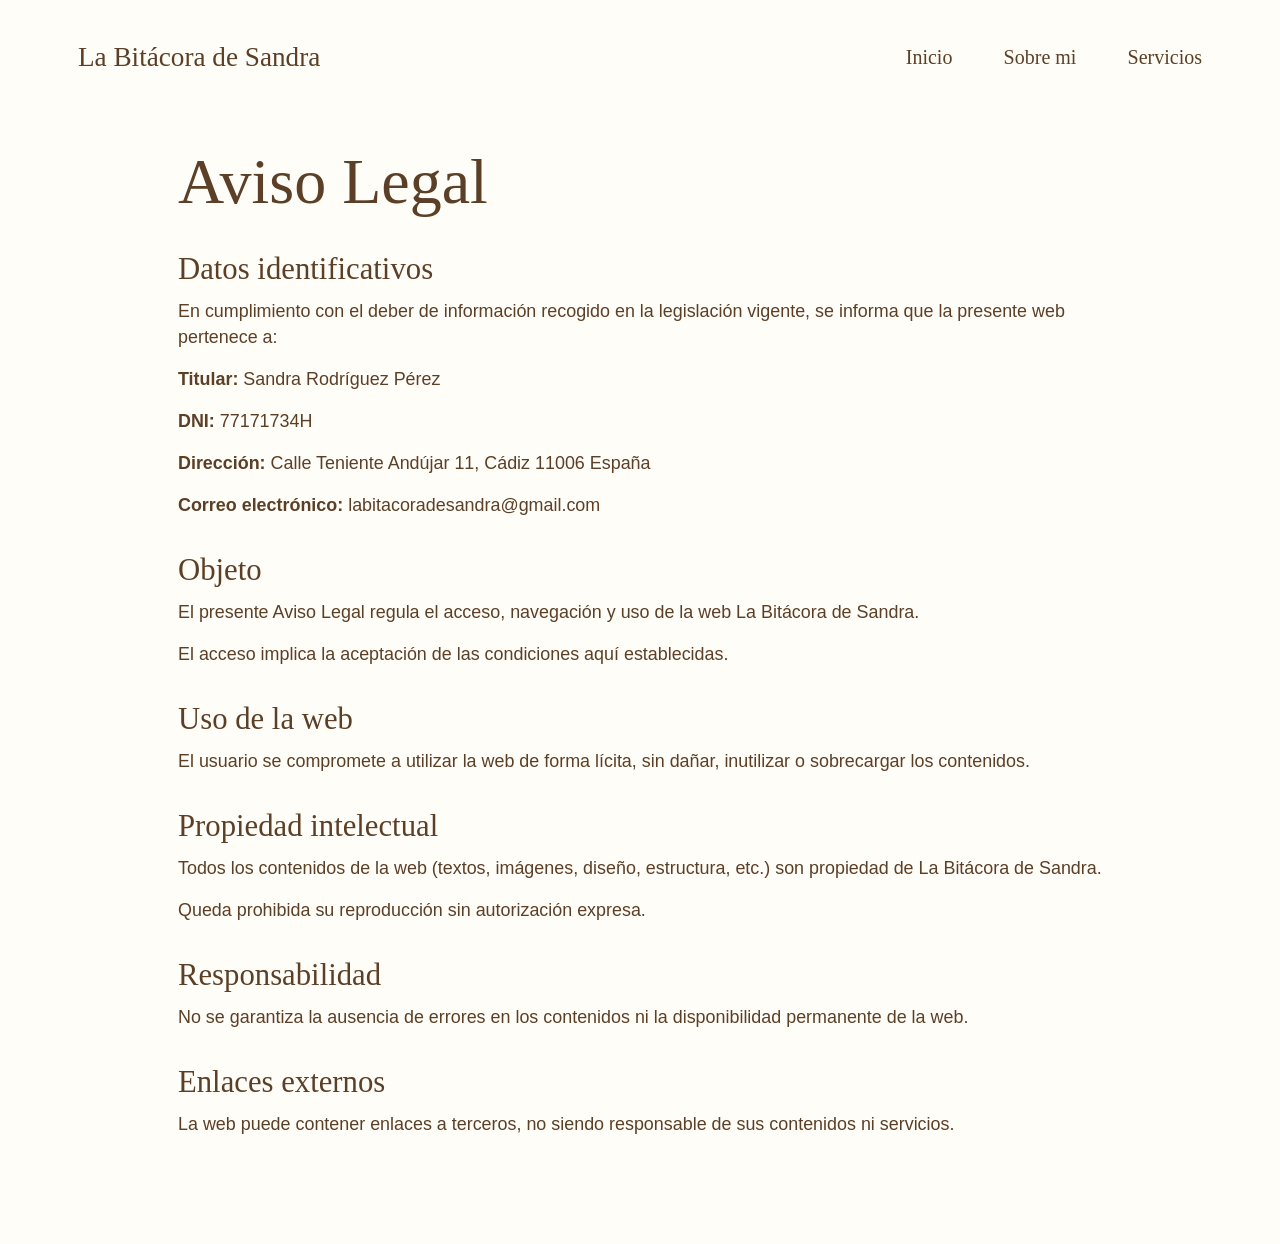
==== aviso-legal.html @ 17e8cccf "Add files via upload" ====
<!doctype html>
<html lang="es">
  <head>
    <meta charset="utf-8">
    <meta name="viewport" content="width=device-width, initial-scale=1">
    <title>Aviso Legal | La Bitácora de Sandra</title>
    <link rel="preload" href="styles.css" as="style">
    <link rel="stylesheet" href="styles.css">
  </head>
  <body>
    <header class="legal-header">
      <a href="index.html#inicio">La Bitácora de Sandra</a>
      <nav aria-label="Navegación legal">
        <a href="index.html#inicio">Inicio</a>
        <a href="sobre-mi.html">Sobre mi</a>
        <a href="servicios.html">Servicios</a>
      </nav>
    </header>

    <main class="legal-document">
      <h1>Aviso Legal</h1>

      <h2>Datos identificativos</h2>
      <p>En cumplimiento con el deber de información recogido en la legislación vigente, se informa que la presente web pertenece a:</p>
      <p><strong>Titular:</strong> Sandra Rodríguez Pérez</p>
      <p><strong>DNI:</strong> 77171734H</p>
      <p><strong>Dirección:</strong> Calle Teniente Andújar 11, Cádiz 11006 España</p>
      <p><strong>Correo electrónico:</strong> labitacoradesandra@gmail.com</p>

      <h2>Objeto</h2>
      <p>El presente Aviso Legal regula el acceso, navegación y uso de la web La Bitácora de Sandra.</p>
      <p>El acceso implica la aceptación de las condiciones aquí establecidas.</p>

      <h2>Uso de la web</h2>
      <p>El usuario se compromete a utilizar la web de forma lícita, sin dañar, inutilizar o sobrecargar los contenidos.</p>

      <h2>Propiedad intelectual</h2>
      <p>Todos los contenidos de la web (textos, imágenes, diseño, estructura, etc.) son propiedad de La Bitácora de Sandra.</p>
      <p>Queda prohibida su reproducción sin autorización expresa.</p>

      <h2>Responsabilidad</h2>
      <p>No se garantiza la ausencia de errores en los contenidos ni la disponibilidad permanente de la web.</p>

      <h2>Enlaces externos</h2>
      <p>La web puede contener enlaces a terceros, no siendo responsable de sus contenidos ni servicios.</p>
    </main>
  </body>
</html>
---- styles.css ----
:root {
  --brown: #5c3f27;
  --brown-dark: #4a2f1d;
  --paper: #fffdf7;
  --cream: #f7f1e8;
  --ink: #5c3f27;
  --muted: #72543b;
  --line: rgba(92, 63, 39, 0.18);
}

* {
  box-sizing: border-box;
}

html {
  scroll-behavior: smooth;
}

body {
  margin: 0;
  background: var(--paper);
  color: var(--ink);
  font-family: Optima, Candara, "Trebuchet MS", Arial, sans-serif;
}

.site-header,
main > section,
.footer-inner {
  max-width: 1650px;
  margin-left: auto;
  margin-right: auto;
}

img {
  display: block;
  max-width: 100%;
}

a {
  color: inherit;
}

.site-header {
  min-height: 218px;
  display: grid;
  grid-template-columns: minmax(240px, 520px) 1fr 58px;
  align-items: start;
  gap: 42px;
  padding: 24px 72px 34px 32px;
}

.brand {
  width: min(465px, 100%);
  margin-top: -10px;
  margin-left: -12px;
  text-decoration: none;
}

.brand img {
  width: 560px;
  height: 205px;
  object-fit: cover;
  object-position: center;
}

.main-nav {
  display: flex;
  align-items: center;
  justify-content: flex-end;
  gap: clamp(32px, 5vw, 92px);
  padding-top: 22px;
  font-family: Georgia, "Times New Roman", serif;
  font-size: clamp(1.25rem, 1.85vw, 1.9rem);
  white-space: nowrap;
}

.main-nav a {
  text-decoration: none;
}

.main-nav .active {
  text-decoration: underline;
  text-underline-offset: 4px;
}

.nav-cta,
.button {
  font-family: Optima, Candara, "Trebuchet MS", Arial, sans-serif;
  background: var(--brown);
  color: #fff;
  border-radius: 999px;
  padding: 21px 51px;
  font-size: 1.42rem;
  line-height: 1;
  text-decoration: none;
}

.seal {
  width: 44px;
  margin-top: 26px;
  opacity: 0.72;
}

.hero {
  min-height: 816px;
  display: grid;
  grid-template-columns: minmax(430px, 1fr) minmax(360px, 527px);
  gap: clamp(48px, 8vw, 118px);
  align-items: start;
  padding: 40px 53px 78px;
}

.hero-copy {
  max-width: 930px;
}

h1,
h2,
h3 {
  font-family: Georgia, "Times New Roman", serif;
  font-weight: 400;
  letter-spacing: 0;
}

h1 {
  margin: 0 0 24px;
  max-width: 760px;
  font-size: clamp(3rem, 4.65vw, 4.3rem);
  line-height: 0.98;
}

.hero p {
  margin: 0 0 29px;
  font-size: clamp(1.35rem, 1.65vw, 1.85rem);
  line-height: 1.23;
  text-align: justify;
}

.hero .lead {
  margin-bottom: 42px;
}

.hero-photo {
  margin: 1px 0 0;
  border-radius: 23px;
  overflow: hidden;
  align-self: start;
}

.hero-photo img {
  width: 527px;
  aspect-ratio: 527 / 650;
  object-fit: cover;
}

.story {
  min-height: 900px;
  display: grid;
  grid-template-columns: minmax(430px, 900px) minmax(390px, 610px);
  gap: clamp(52px, 5vw, 82px);
  align-items: center;
  padding: 64px 82px 70px;
}

.story-photo {
  margin: 0;
  border-radius: 72px;
  overflow: hidden;
}

.story-photo img {
  width: 100%;
  aspect-ratio: 900 / 980;
  object-fit: cover;
}

.eyebrow {
  margin: 0 0 24px;
  text-transform: uppercase;
  letter-spacing: 0.38em;
  font-size: 1.18rem;
}

.story h1,
.story h2 {
  margin: 0 0 24px;
  max-width: none;
  font-size: clamp(4rem, 6.4vw, 6.45rem);
  line-height: 0.91;
}

.story p {
  margin: 0 0 30px;
  font-size: clamp(1.34rem, 1.75vw, 1.82rem);
  line-height: 1.25;
  text-align: justify;
}

.button {
  display: inline-flex;
  align-items: center;
  justify-content: center;
  min-width: 308px;
  margin-top: 8px;
  padding: 24px 45px;
  font-size: 1.25rem;
}

.guide {
  position: relative;
  isolation: isolate;
  min-height: 1118px;
  overflow: hidden;
  padding: 18px clamp(70px, 8vw, 150px) 34px;
}

.guide h1,
.guide h2 {
  margin: 0 auto 44px;
  max-width: none;
  font-size: clamp(3.6rem, 5.7vw, 5.8rem);
  line-height: 0.98;
  text-align: center;
}

.guide-watermark {
  position: absolute;
  z-index: -1;
  left: 50%;
  top: 52%;
  width: min(1220px, 102vw);
  transform: translate(-50%, -50%);
  opacity: 0.07;
}

.steps {
  display: grid;
  gap: 25px;
  width: min(1160px, 100%);
  margin: 0 auto;
}

.step {
  min-height: 178px;
  display: flex;
  flex-direction: column;
  justify-content: center;
  background: rgba(247, 241, 232, 0.86);
  border-radius: 54px;
  padding: 34px 48px;
}

.step h3 {
  margin: 0 0 14px;
  font-size: clamp(1.9rem, 2.15vw, 2.25rem);
  line-height: 1.1;
}

.step p {
  margin: 0;
  color: var(--brown-dark);
  font-size: clamp(1.2rem, 1.35vw, 1.35rem);
  line-height: 1.28;
}

.step-with-button {
  min-height: 300px;
  padding-bottom: 38px;
}

.step-with-button .outline-button {
  align-self: center;
  min-width: 303px;
  min-height: 101px;
  margin: 28px 0 0;
}

.destination {
  min-height: 1015px;
  text-align: center;
  padding: 38px 42px 112px;
}

.destination h2 {
  margin: 0 0 88px;
  font-size: clamp(3.2rem, 4.8vw, 4.95rem);
  line-height: 1.02;
}

.outline-button {
  display: inline-flex;
  align-items: center;
  justify-content: center;
  min-width: 303px;
  min-height: 101px;
  margin-bottom: 82px;
  border: 2px solid var(--brown);
  border-radius: 999px;
  color: var(--brown);
  text-transform: uppercase;
  text-decoration: none;
  letter-spacing: 0.08em;
  font-size: 1.6rem;
  line-height: 1.35;
}

.destination-photo {
  width: min(1008px, 100%);
  margin: 0 auto;
}

.destination-photo img {
  width: 100%;
  aspect-ratio: 1008 / 492;
  object-fit: cover;
}

.page-section {
  padding-top: 34px;
}

.compact-destination {
  min-height: auto;
  padding-top: 72px;
  padding-bottom: 88px;
}

.compact-destination h2 {
  margin-bottom: 56px;
}

.site-footer {
  background: var(--paper);
  padding: 44px 58px 0;
}

.footer-inner {
  min-height: 280px;
  display: grid;
  grid-template-columns: minmax(300px, 1fr) minmax(300px, 1fr) minmax(300px, 1fr);
  grid-template-rows: auto auto;
  align-items: start;
  gap: 42px;
  border-bottom: 2px solid var(--brown);
  padding: 0 clamp(24px, 6vw, 100px) 36px;
}

.footer-brand {
  justify-self: start;
}

.footer-contact {
  justify-self: center;
}

.footer-brand img {
  width: 250px;
  height: 94px;
  object-fit: cover;
  object-position: center;
  margin-bottom: 28px;
}

.footer-brand p {
  margin: 0;
  font-size: 1.12rem;
  line-height: 1.22;
}

.copyright {
  grid-column: 1 / -1;
  justify-self: center;
  margin: 26px 0 0 !important;
  text-align: center;
  white-space: nowrap;
}

.footer-contact h2 {
  margin: 21px 0 34px;
  font-size: 1.55rem;
}

.footer-contact ul {
  list-style: none;
  margin: 0;
  padding: 0;
}

.footer-contact li {
  margin-bottom: 10px;
  color: var(--muted);
  font-size: 1.16rem;
}

.footer-legal {
  align-self: start;
  justify-self: end;
  padding-top: 92px;
  color: var(--muted);
  font-size: 0.82rem;
  line-height: 1.35;
  text-align: center;
  display: grid;
  gap: 6px;
}

.footer-legal p {
  margin: 0 0 7px;
}

.footer-legal a {
  display: block;
  color: var(--brown);
  font-weight: 700;
  text-decoration: none;
}

.footer-contact a {
  display: inline-flex;
  align-items: center;
  gap: 10px;
  text-decoration: none;
}

.legal-header {
  max-width: 1180px;
  margin: 0 auto;
  padding: 42px 28px 24px;
  display: flex;
  align-items: center;
  justify-content: space-between;
  gap: 28px;
  color: var(--brown);
  font-family: Georgia, "Times New Roman", serif;
}

.legal-header > a {
  color: var(--brown);
  font-size: 1.7rem;
  text-decoration: none;
}

.legal-header nav {
  display: flex;
  gap: clamp(20px, 4vw, 54px);
  font-size: 1.25rem;
}

.legal-header nav a {
  color: var(--brown);
  text-decoration: none;
}

.legal-document {
  max-width: 980px;
  margin: 0 auto;
  padding: 54px 28px 90px;
  color: var(--brown);
}

.legal-document h1 {
  max-width: none;
  margin: 0 0 38px;
  font-size: clamp(3rem, 5vw, 4.8rem);
}

.legal-document h2 {
  margin: 34px 0 12px;
  font-size: clamp(1.75rem, 2.4vw, 2.35rem);
}

.legal-document p,
.legal-document li {
  font-size: clamp(1.12rem, 1.4vw, 1.28rem);
  line-height: 1.45;
}

.legal-document p {
  margin: 0 0 16px;
}

.legal-document ul,
.legal-document ol {
  margin: 0 0 18px;
  padding-left: 28px;
}

@media (max-width: 1300px) {
  .site-header {
    grid-template-columns: minmax(260px, 390px) 1fr 42px;
    gap: 24px;
    padding: 24px 36px 34px 28px;
  }

  .brand {
    margin-left: 0;
  }

  .brand img {
    width: 390px;
    height: 145px;
  }

  .main-nav {
    gap: clamp(22px, 3.5vw, 46px);
  }

  .nav-cta {
    padding-inline: 38px;
  }

  .footer-inner {
    grid-template-columns: minmax(260px, 1fr) minmax(260px, 1fr) minmax(260px, 1fr);
    gap: 30px;
    padding-inline: 28px;
  }
}

.contact-icon {
  width: 24px;
  height: 24px;
  flex: 0 0 24px;
  display: inline-flex;
  align-items: center;
  justify-content: center;
  border-radius: 6px;
  color: #333;
  font-size: 0.86rem;
  line-height: 1;
  object-fit: cover;
}

.email {
  border: 1.5px solid #6f6a61;
  background: #fffdf7;
  color: #4b4b45;
}

.image-icon {
  border: 0;
  padding: 0;
}

.email-modal {
  position: fixed;
  inset: 0;
  z-index: 20;
  display: none;
  align-items: center;
  justify-content: center;
  padding: 24px;
}

.email-modal:target {
  display: flex;
}

.modal-backdrop {
  position: absolute;
  inset: 0;
  background: rgba(39, 28, 20, 0.42);
}

.email-form {
  position: relative;
  z-index: 1;
  width: min(520px, 100%);
  display: grid;
  gap: 16px;
  background: var(--paper);
  border: 1px solid rgba(92, 63, 39, 0.22);
  border-radius: 8px;
  padding: 34px;
  color: var(--brown);
  box-shadow: 0 24px 70px rgba(48, 32, 20, 0.22);
}

.email-form h2 {
  margin: 0 0 4px;
  font-size: 2.1rem;
}

.email-form label {
  display: grid;
  gap: 7px;
  font-size: 1rem;
}

.email-form input,
.email-form textarea {
  width: 100%;
  border: 1px solid rgba(92, 63, 39, 0.35);
  border-radius: 6px;
  background: #fff;
  color: var(--brown-dark);
  font: inherit;
  padding: 12px 13px;
}

.email-form textarea {
  resize: vertical;
}

.email-form button {
  justify-self: start;
  border: 0;
  border-radius: 999px;
  background: var(--brown);
  color: #fff;
  font: inherit;
  padding: 13px 26px;
  cursor: pointer;
}

.modal-close {
  position: absolute;
  top: 12px;
  right: 16px;
  text-decoration: none;
  font-size: 1.8rem;
  line-height: 1;
}

@media (max-width: 900px) {
  .site-header {
    grid-template-columns: 1fr;
    min-height: auto;
    padding: 22px 28px 44px;
  }

  .main-nav {
    justify-content: flex-start;
    flex-wrap: wrap;
    gap: 24px;
    padding-top: 0;
  }

  .seal {
    display: none;
  }

  .hero,
  .story {
    grid-template-columns: 1fr;
  }

  .hero-photo,
  .story-photo {
    width: min(620px, 100%);
    margin-inline: auto;
  }

  .story {
    padding-inline: 36px;
  }
}

@media (max-width: 720px) {
  body {
    overflow-x: hidden;
  }

  .site-header,
  .hero,
  .story,
  .guide,
  .destination,
  .site-footer {
    width: 100%;
    max-width: 100vw;
    overflow: hidden;
    padding-left: 22px;
    padding-right: 22px;
  }

  .brand img {
    width: 300px;
    height: 110px;
    margin-inline: auto;
  }

  .brand {
    width: 100%;
    margin-top: 0;
    margin-left: 0;
    text-align: center;
  }

  .main-nav {
    width: 100%;
    font-size: 1.2rem;
    gap: 20px 25px;
    justify-content: center;
  }

  .nav-cta {
    flex: 0 0 100%;
    max-width: 100%;
    justify-content: center;
    text-align: center;
    padding: 18px 28px;
  }

  .hero,
  .story {
    grid-template-columns: minmax(0, 1fr);
  }

  .hero-copy,
  .story-copy,
  .hero-photo,
  .story-photo {
    width: 100%;
    max-width: 100%;
    min-width: 0;
  }

  .hero-copy {
    max-width: min(346px, 100%) !important;
  }

  .hero-photo img,
  .story-photo img {
    width: 100%;
  }

  h1,
  h2,
  h3,
  p {
    overflow-wrap: anywhere;
  }

  .hero {
    display: grid;
    grid-template-columns: minmax(0, 1fr);
    min-height: auto;
    gap: 28px;
    padding-top: 8px;
  }

  .hero-copy {
    display: contents;
  }

  .hero-copy h1 {
    order: 1;
  }

  .hero-copy p:first-of-type {
    order: 2;
  }

  .hero-photo {
    order: 3;
  }

  .hero-copy p:nth-of-type(n + 2) {
    order: 4;
  }

  .hero p,
  .hero h1 {
    width: 100%;
    max-width: min(346px, calc(100vw - 44px)) !important;
  }

  .hero-photo {
    margin-top: 4px;
  }

  .hero p,
  .story p {
    text-align: left;
  }

  .story {
    min-height: auto;
  }

  .story-photo {
    border-radius: 36px;
  }

  .step {
    border-radius: 32px;
    padding: 22px;
  }

  .destination {
    min-height: auto;
  }

  .destination h2 {
    margin-bottom: 42px;
  }

  .outline-button {
    width: 100%;
    min-width: 0;
    min-height: 82px;
    margin-bottom: 44px;
  }

  .step-with-button {
    min-height: 280px;
  }

  .step-with-button .outline-button {
    margin: 24px 0 0;
  }

  .footer-inner {
    grid-template-columns: 1fr;
    gap: 28px;
  }

  .footer-brand {
    text-align: center;
  }

  .footer-brand img {
    margin-inline: auto;
  }

  .footer-legal {
    padding-top: 0;
    text-align: left;
  }

  .legal-header {
    display: grid;
    justify-content: start;
    padding: 30px 22px 12px;
  }

  .legal-header nav {
    flex-wrap: wrap;
  }

  .legal-document {
    padding: 30px 22px 70px;
  }

  .copyright {
    white-space: normal;
  }
}
---- styles.css ----
:root {
  --brown: #5c3f27;
  --brown-dark: #4a2f1d;
  --paper: #fffdf7;
  --cream: #f7f1e8;
  --ink: #5c3f27;
  --muted: #72543b;
  --line: rgba(92, 63, 39, 0.18);
}

* {
  box-sizing: border-box;
}

html {
  scroll-behavior: smooth;
}

body {
  margin: 0;
  background: var(--paper);
  color: var(--ink);
  font-family: Optima, Candara, "Trebuchet MS", Arial, sans-serif;
}

.site-header,
main > section,
.footer-inner {
  max-width: 1650px;
  margin-left: auto;
  margin-right: auto;
}

img {
  display: block;
  max-width: 100%;
}

a {
  color: inherit;
}

.site-header {
  min-height: 218px;
  display: grid;
  grid-template-columns: minmax(240px, 520px) 1fr 58px;
  align-items: start;
  gap: 42px;
  padding: 24px 72px 34px 32px;
}

.brand {
  width: min(465px, 100%);
  margin-top: -10px;
  margin-left: -12px;
  text-decoration: none;
}

.brand img {
  width: 560px;
  height: 205px;
  object-fit: cover;
  object-position: center;
}

.main-nav {
  display: flex;
  align-items: center;
  justify-content: flex-end;
  gap: clamp(32px, 5vw, 92px);
  padding-top: 22px;
  font-family: Georgia, "Times New Roman", serif;
  font-size: clamp(1.25rem, 1.85vw, 1.9rem);
  white-space: nowrap;
}

.main-nav a {
  text-decoration: none;
}

.main-nav .active {
  text-decoration: underline;
  text-underline-offset: 4px;
}

.nav-cta,
.button {
  font-family: Optima, Candara, "Trebuchet MS", Arial, sans-serif;
  background: var(--brown);
  color: #fff;
  border-radius: 999px;
  padding: 21px 51px;
  font-size: 1.42rem;
  line-height: 1;
  text-decoration: none;
}

.seal {
  width: 44px;
  margin-top: 26px;
  opacity: 0.72;
}

.hero {
  min-height: 816px;
  display: grid;
  grid-template-columns: minmax(430px, 1fr) minmax(360px, 527px);
  gap: clamp(48px, 8vw, 118px);
  align-items: start;
  padding: 40px 53px 78px;
}

.hero-copy {
  max-width: 930px;
}

h1,
h2,
h3 {
  font-family: Georgia, "Times New Roman", serif;
  font-weight: 400;
  letter-spacing: 0;
}

h1 {
  margin: 0 0 24px;
  max-width: 760px;
  font-size: clamp(3rem, 4.65vw, 4.3rem);
  line-height: 0.98;
}

.hero p {
  margin: 0 0 29px;
  font-size: clamp(1.35rem, 1.65vw, 1.85rem);
  line-height: 1.23;
  text-align: justify;
}

.hero .lead {
  margin-bottom: 42px;
}

.hero-photo {
  margin: 1px 0 0;
  border-radius: 23px;
  overflow: hidden;
  align-self: start;
}

.hero-photo img {
  width: 527px;
  aspect-ratio: 527 / 650;
  object-fit: cover;
}

.story {
  min-height: 900px;
  display: grid;
  grid-template-columns: minmax(430px, 900px) minmax(390px, 610px);
  gap: clamp(52px, 5vw, 82px);
  align-items: center;
  padding: 64px 82px 70px;
}

.story-photo {
  margin: 0;
  border-radius: 72px;
  overflow: hidden;
}

.story-photo img {
  width: 100%;
  aspect-ratio: 900 / 980;
  object-fit: cover;
}

.eyebrow {
  margin: 0 0 24px;
  text-transform: uppercase;
  letter-spacing: 0.38em;
  font-size: 1.18rem;
}

.story h1,
.story h2 {
  margin: 0 0 24px;
  max-width: none;
  font-size: clamp(4rem, 6.4vw, 6.45rem);
  line-height: 0.91;
}

.story p {
  margin: 0 0 30px;
  font-size: clamp(1.34rem, 1.75vw, 1.82rem);
  line-height: 1.25;
  text-align: justify;
}

.button {
  display: inline-flex;
  align-items: center;
  justify-content: center;
  min-width: 308px;
  margin-top: 8px;
  padding: 24px 45px;
  font-size: 1.25rem;
}

.guide {
  position: relative;
  isolation: isolate;
  min-height: 1118px;
  overflow: hidden;
  padding: 18px clamp(70px, 8vw, 150px) 34px;
}

.guide h1,
.guide h2 {
  margin: 0 auto 44px;
  max-width: none;
  font-size: clamp(3.6rem, 5.7vw, 5.8rem);
  line-height: 0.98;
  text-align: center;
}

.guide-watermark {
  position: absolute;
  z-index: -1;
  left: 50%;
  top: 52%;
  width: min(1220px, 102vw);
  transform: translate(-50%, -50%);
  opacity: 0.07;
}

.steps {
  display: grid;
  gap: 25px;
  width: min(1160px, 100%);
  margin: 0 auto;
}

.step {
  min-height: 178px;
  display: flex;
  flex-direction: column;
  justify-content: center;
  background: rgba(247, 241, 232, 0.86);
  border-radius: 54px;
  padding: 34px 48px;
}

.step h3 {
  margin: 0 0 14px;
  font-size: clamp(1.9rem, 2.15vw, 2.25rem);
  line-height: 1.1;
}

.step p {
  margin: 0;
  color: var(--brown-dark);
  font-size: clamp(1.2rem, 1.35vw, 1.35rem);
  line-height: 1.28;
}

.step-with-button {
  min-height: 300px;
  padding-bottom: 38px;
}

.step-with-button .outline-button {
  align-self: center;
  min-width: 303px;
  min-height: 101px;
  margin: 28px 0 0;
}

.destination {
  min-height: 1015px;
  text-align: center;
  padding: 38px 42px 112px;
}

.destination h2 {
  margin: 0 0 88px;
  font-size: clamp(3.2rem, 4.8vw, 4.95rem);
  line-height: 1.02;
}

.outline-button {
  display: inline-flex;
  align-items: center;
  justify-content: center;
  min-width: 303px;
  min-height: 101px;
  margin-bottom: 82px;
  border: 2px solid var(--brown);
  border-radius: 999px;
  color: var(--brown);
  text-transform: uppercase;
  text-decoration: none;
  letter-spacing: 0.08em;
  font-size: 1.6rem;
  line-height: 1.35;
}

.destination-photo {
  width: min(1008px, 100%);
  margin: 0 auto;
}

.destination-photo img {
  width: 100%;
  aspect-ratio: 1008 / 492;
  object-fit: cover;
}

.page-section {
  padding-top: 34px;
}

.compact-destination {
  min-height: auto;
  padding-top: 72px;
  padding-bottom: 88px;
}

.compact-destination h2 {
  margin-bottom: 56px;
}

.site-footer {
  background: var(--paper);
  padding: 44px 58px 0;
}

.footer-inner {
  min-height: 280px;
  display: grid;
  grid-template-columns: minmax(300px, 1fr) minmax(300px, 1fr) minmax(300px, 1fr);
  grid-template-rows: auto auto;
  align-items: start;
  gap: 42px;
  border-bottom: 2px solid var(--brown);
  padding: 0 clamp(24px, 6vw, 100px) 36px;
}

.footer-brand {
  justify-self: start;
}

.footer-contact {
  justify-self: center;
}

.footer-brand img {
  width: 250px;
  height: 94px;
  object-fit: cover;
  object-position: center;
  margin-bottom: 28px;
}

.footer-brand p {
  margin: 0;
  font-size: 1.12rem;
  line-height: 1.22;
}

.copyright {
  grid-column: 1 / -1;
  justify-self: center;
  margin: 26px 0 0 !important;
  text-align: center;
  white-space: nowrap;
}

.footer-contact h2 {
  margin: 21px 0 34px;
  font-size: 1.55rem;
}

.footer-contact ul {
  list-style: none;
  margin: 0;
  padding: 0;
}

.footer-contact li {
  margin-bottom: 10px;
  color: var(--muted);
  font-size: 1.16rem;
}

.footer-legal {
  align-self: start;
  justify-self: end;
  padding-top: 92px;
  color: var(--muted);
  font-size: 0.82rem;
  line-height: 1.35;
  text-align: center;
  display: grid;
  gap: 6px;
}

.footer-legal p {
  margin: 0 0 7px;
}

.footer-legal a {
  display: block;
  color: var(--brown);
  font-weight: 700;
  text-decoration: none;
}

.footer-contact a {
  display: inline-flex;
  align-items: center;
  gap: 10px;
  text-decoration: none;
}

.legal-header {
  max-width: 1180px;
  margin: 0 auto;
  padding: 42px 28px 24px;
  display: flex;
  align-items: center;
  justify-content: space-between;
  gap: 28px;
  color: var(--brown);
  font-family: Georgia, "Times New Roman", serif;
}

.legal-header > a {
  color: var(--brown);
  font-size: 1.7rem;
  text-decoration: none;
}

.legal-header nav {
  display: flex;
  gap: clamp(20px, 4vw, 54px);
  font-size: 1.25rem;
}

.legal-header nav a {
  color: var(--brown);
  text-decoration: none;
}

.legal-document {
  max-width: 980px;
  margin: 0 auto;
  padding: 54px 28px 90px;
  color: var(--brown);
}

.legal-document h1 {
  max-width: none;
  margin: 0 0 38px;
  font-size: clamp(3rem, 5vw, 4.8rem);
}

.legal-document h2 {
  margin: 34px 0 12px;
  font-size: clamp(1.75rem, 2.4vw, 2.35rem);
}

.legal-document p,
.legal-document li {
  font-size: clamp(1.12rem, 1.4vw, 1.28rem);
  line-height: 1.45;
}

.legal-document p {
  margin: 0 0 16px;
}

.legal-document ul,
.legal-document ol {
  margin: 0 0 18px;
  padding-left: 28px;
}

@media (max-width: 1300px) {
  .site-header {
    grid-template-columns: minmax(260px, 390px) 1fr 42px;
    gap: 24px;
    padding: 24px 36px 34px 28px;
  }

  .brand {
    margin-left: 0;
  }

  .brand img {
    width: 390px;
    height: 145px;
  }

  .main-nav {
    gap: clamp(22px, 3.5vw, 46px);
  }

  .nav-cta {
    padding-inline: 38px;
  }

  .footer-inner {
    grid-template-columns: minmax(260px, 1fr) minmax(260px, 1fr) minmax(260px, 1fr);
    gap: 30px;
    padding-inline: 28px;
  }
}

.contact-icon {
  width: 24px;
  height: 24px;
  flex: 0 0 24px;
  display: inline-flex;
  align-items: center;
  justify-content: center;
  border-radius: 6px;
  color: #333;
  font-size: 0.86rem;
  line-height: 1;
  object-fit: cover;
}

.email {
  border: 1.5px solid #6f6a61;
  background: #fffdf7;
  color: #4b4b45;
}

.image-icon {
  border: 0;
  padding: 0;
}

.email-modal {
  position: fixed;
  inset: 0;
  z-index: 20;
  display: none;
  align-items: center;
  justify-content: center;
  padding: 24px;
}

.email-modal:target {
  display: flex;
}

.modal-backdrop {
  position: absolute;
  inset: 0;
  background: rgba(39, 28, 20, 0.42);
}

.email-form {
  position: relative;
  z-index: 1;
  width: min(520px, 100%);
  display: grid;
  gap: 16px;
  background: var(--paper);
  border: 1px solid rgba(92, 63, 39, 0.22);
  border-radius: 8px;
  padding: 34px;
  color: var(--brown);
  box-shadow: 0 24px 70px rgba(48, 32, 20, 0.22);
}

.email-form h2 {
  margin: 0 0 4px;
  font-size: 2.1rem;
}

.email-form label {
  display: grid;
  gap: 7px;
  font-size: 1rem;
}

.email-form input,
.email-form textarea {
  width: 100%;
  border: 1px solid rgba(92, 63, 39, 0.35);
  border-radius: 6px;
  background: #fff;
  color: var(--brown-dark);
  font: inherit;
  padding: 12px 13px;
}

.email-form textarea {
  resize: vertical;
}

.email-form button {
  justify-self: start;
  border: 0;
  border-radius: 999px;
  background: var(--brown);
  color: #fff;
  font: inherit;
  padding: 13px 26px;
  cursor: pointer;
}

.modal-close {
  position: absolute;
  top: 12px;
  right: 16px;
  text-decoration: none;
  font-size: 1.8rem;
  line-height: 1;
}

@media (max-width: 900px) {
  .site-header {
    grid-template-columns: 1fr;
    min-height: auto;
    padding: 22px 28px 44px;
  }

  .main-nav {
    justify-content: flex-start;
    flex-wrap: wrap;
    gap: 24px;
    padding-top: 0;
  }

  .seal {
    display: none;
  }

  .hero,
  .story {
    grid-template-columns: 1fr;
  }

  .hero-photo,
  .story-photo {
    width: min(620px, 100%);
    margin-inline: auto;
  }

  .story {
    padding-inline: 36px;
  }
}

@media (max-width: 720px) {
  body {
    overflow-x: hidden;
  }

  .site-header,
  .hero,
  .story,
  .guide,
  .destination,
  .site-footer {
    width: 100%;
    max-width: 100vw;
    overflow: hidden;
    padding-left: 22px;
    padding-right: 22px;
  }

  .brand img {
    width: 300px;
    height: 110px;
    margin-inline: auto;
  }

  .brand {
    width: 100%;
    margin-top: 0;
    margin-left: 0;
    text-align: center;
  }

  .main-nav {
    width: 100%;
    font-size: 1.2rem;
    gap: 20px 25px;
    justify-content: center;
  }

  .nav-cta {
    flex: 0 0 100%;
    max-width: 100%;
    justify-content: center;
    text-align: center;
    padding: 18px 28px;
  }

  .hero,
  .story {
    grid-template-columns: minmax(0, 1fr);
  }

  .hero-copy,
  .story-copy,
  .hero-photo,
  .story-photo {
    width: 100%;
    max-width: 100%;
    min-width: 0;
  }

  .hero-copy {
    max-width: min(346px, 100%) !important;
  }

  .hero-photo img,
  .story-photo img {
    width: 100%;
  }

  h1,
  h2,
  h3,
  p {
    overflow-wrap: anywhere;
  }

  .hero {
    display: grid;
    grid-template-columns: minmax(0, 1fr);
    min-height: auto;
    gap: 28px;
    padding-top: 8px;
  }

  .hero-copy {
    display: contents;
  }

  .hero-copy h1 {
    order: 1;
  }

  .hero-copy p:first-of-type {
    order: 2;
  }

  .hero-photo {
    order: 3;
  }

  .hero-copy p:nth-of-type(n + 2) {
    order: 4;
  }

  .hero p,
  .hero h1 {
    width: 100%;
    max-width: min(346px, calc(100vw - 44px)) !important;
  }

  .hero-photo {
    margin-top: 4px;
  }

  .hero p,
  .story p {
    text-align: left;
  }

  .story {
    min-height: auto;
  }

  .story-photo {
    border-radius: 36px;
  }

  .step {
    border-radius: 32px;
    padding: 22px;
  }

  .destination {
    min-height: auto;
  }

  .destination h2 {
    margin-bottom: 42px;
  }

  .outline-button {
    width: 100%;
    min-width: 0;
    min-height: 82px;
    margin-bottom: 44px;
  }

  .step-with-button {
    min-height: 280px;
  }

  .step-with-button .outline-button {
    margin: 24px 0 0;
  }

  .footer-inner {
    grid-template-columns: 1fr;
    gap: 28px;
  }

  .footer-brand {
    text-align: center;
  }

  .footer-brand img {
    margin-inline: auto;
  }

  .footer-legal {
    padding-top: 0;
    text-align: left;
  }

  .legal-header {
    display: grid;
    justify-content: start;
    padding: 30px 22px 12px;
  }

  .legal-header nav {
    flex-wrap: wrap;
  }

  .legal-document {
    padding: 30px 22px 70px;
  }

  .copyright {
    white-space: normal;
  }
}
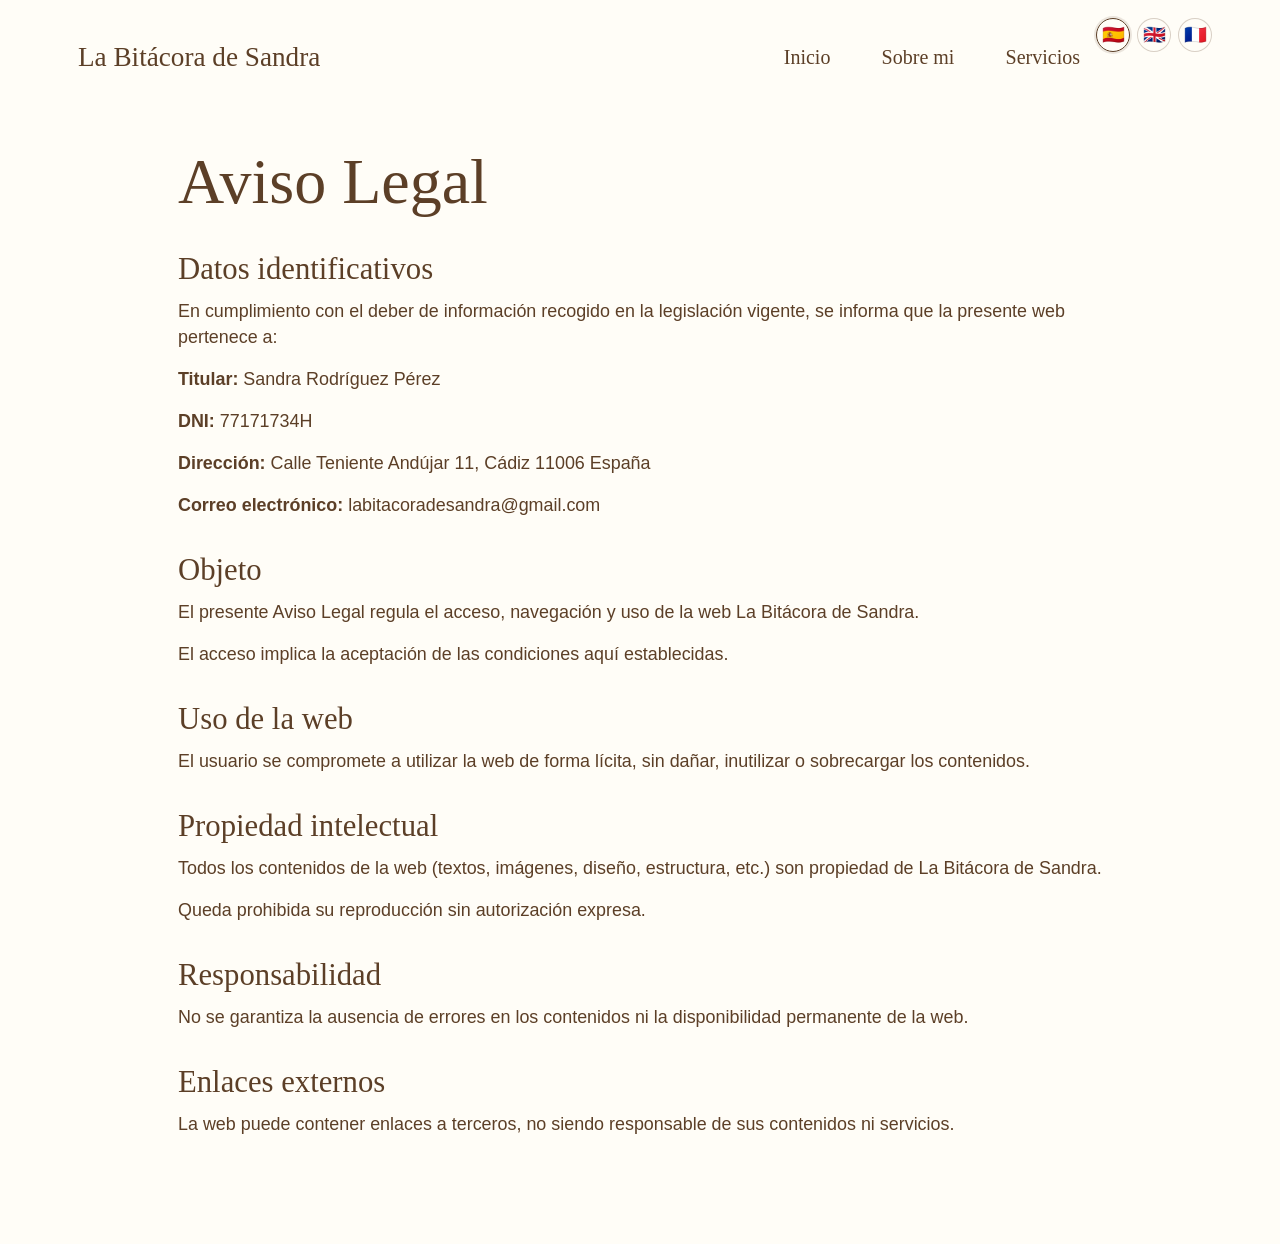
==== commit d2347fa9: "Add files via upload" ====
--- a/aviso-legal.html
+++ b/aviso-legal.html
@@ -4,6 +4,8 @@
     <meta charset="utf-8">
     <meta name="viewport" content="width=device-width, initial-scale=1">
     <title>Aviso Legal | La Bitácora de Sandra</title>
+    <link rel="icon" type="image/png" href="sello-original.png">
+    <link rel="apple-touch-icon" href="sello-original.png">
     <link rel="preload" href="styles.css" as="style">
     <link rel="stylesheet" href="styles.css">
   </head>
@@ -15,6 +17,11 @@
         <a href="sobre-mi.html">Sobre mi</a>
         <a href="servicios.html">Servicios</a>
       </nav>
+      <div class="language-switch" aria-label="Cambiar idioma">
+        <button type="button" data-lang-switch="es" aria-label="Español">🇪🇸</button>
+        <button type="button" data-lang-switch="en" aria-label="English">🇬🇧</button>
+        <button type="button" data-lang-switch="fr" aria-label="Français">🇫🇷</button>
+      </div>
     </header>
 
     <main class="legal-document">
@@ -44,5 +51,6 @@
       <h2>Enlaces externos</h2>
       <p>La web puede contener enlaces a terceros, no siendo responsable de sus contenidos ni servicios.</p>
     </main>
+    <script src="translations.js"></script>
   </body>
 </html>
--- a/styles.css
+++ b/styles.css
@@ -41,6 +41,7 @@
 }
 
 .site-header {
+  position: relative;
   min-height: 218px;
   display: grid;
   grid-template-columns: minmax(240px, 520px) 1fr 58px;
@@ -101,6 +102,36 @@
   opacity: 0.72;
 }
 
+.language-switch {
+  position: absolute;
+  top: 18px;
+  right: 18px;
+  display: inline-flex;
+  gap: 7px;
+  z-index: 5;
+}
+
+.language-switch button {
+  width: 34px;
+  height: 34px;
+  display: inline-flex;
+  align-items: center;
+  justify-content: center;
+  border: 1px solid rgba(92, 63, 39, 0.24);
+  border-radius: 999px;
+  background: rgba(255, 253, 247, 0.88);
+  color: var(--brown);
+  cursor: pointer;
+  font-size: 1.15rem;
+  line-height: 1;
+  padding: 0;
+}
+
+.language-switch button.is-active {
+  border-color: var(--brown);
+  box-shadow: 0 0 0 2px rgba(92, 63, 39, 0.12);
+}
+
 .hero {
   min-height: 816px;
   display: grid;
@@ -153,6 +184,26 @@
   object-fit: cover;
 }
 
+@media (min-width: 901px) {
+  .hero {
+    grid-template-columns: minmax(430px, 1fr) minmax(430px, 590px);
+    align-items: stretch;
+  }
+
+  .hero-photo {
+    width: 100%;
+    align-self: stretch;
+  }
+
+  .hero-photo img {
+    width: 100%;
+    height: 100%;
+    min-height: 860px;
+    aspect-ratio: auto;
+    object-fit: cover;
+  }
+}
+
 .story {
   min-height: 900px;
   display: grid;
@@ -194,6 +245,76 @@
   font-size: clamp(1.34rem, 1.75vw, 1.82rem);
   line-height: 1.25;
   text-align: justify;
+}
+
+.about-page-story {
+  grid-template-columns: minmax(520px, 1fr) minmax(390px, 560px);
+  align-items: start;
+  padding-top: 54px;
+}
+
+.about-card {
+  background: rgba(247, 241, 232, 0.86);
+  border-radius: 54px;
+  padding: clamp(34px, 4vw, 58px);
+}
+
+.about-card h1 {
+  font-size: clamp(3.4rem, 5.4vw, 5.6rem);
+}
+
+.about-card p {
+  font-size: clamp(1.12rem, 1.35vw, 1.34rem);
+  line-height: 1.34;
+  margin-bottom: 20px;
+}
+
+.about-card .button {
+  margin-top: 10px;
+}
+
+.about-photo {
+  align-self: stretch;
+}
+
+.about-photo img {
+  height: 100%;
+  min-height: 980px;
+  aspect-ratio: auto;
+  object-position: center top;
+}
+
+.about-curiosities {
+  padding: 0 82px 82px;
+}
+
+.about-curiosities-card {
+  width: 100%;
+  background: rgba(247, 241, 232, 0.86);
+  border-radius: 54px;
+  padding: clamp(34px, 4vw, 58px);
+}
+
+.about-curiosities h2 {
+  margin: 0 0 28px;
+  font-size: clamp(2.8rem, 4vw, 4.2rem);
+  line-height: 1;
+}
+
+.about-curiosities ul {
+  columns: 2;
+  column-gap: clamp(44px, 6vw, 96px);
+  list-style: none;
+  margin: 0;
+  padding: 0;
+}
+
+.about-curiosities li {
+  break-inside: avoid;
+  margin: 0 0 15px;
+  color: var(--brown-dark);
+  font-size: clamp(1.08rem, 1.25vw, 1.24rem);
+  line-height: 1.32;
 }
 
 .button {
@@ -228,7 +349,7 @@
   z-index: -1;
   left: 50%;
   top: 52%;
-  width: min(1220px, 102vw);
+  width: min(1510px, 128vw);
   transform: translate(-50%, -50%);
   opacity: 0.07;
 }
@@ -273,6 +394,8 @@
   min-width: 303px;
   min-height: 101px;
   margin: 28px 0 0;
+  background: var(--brown);
+  color: var(--paper);
 }
 
 .destination {
@@ -304,6 +427,11 @@
   line-height: 1.35;
 }
 
+.filled-button {
+  background: var(--brown);
+  color: var(--paper);
+}
+
 .destination-photo {
   width: min(1008px, 100%);
   margin: 0 auto;
@@ -315,6 +443,10 @@
   object-fit: cover;
 }
 
+.destination-button {
+  margin: 46px 0 0;
+}
+
 .page-section {
   padding-top: 34px;
 }
@@ -335,21 +467,26 @@
 }
 
 .footer-inner {
+  max-width: 1280px;
   min-height: 280px;
   display: grid;
-  grid-template-columns: minmax(300px, 1fr) minmax(300px, 1fr) minmax(300px, 1fr);
+  grid-template-columns: repeat(3, minmax(260px, 320px));
   grid-template-rows: auto auto;
   align-items: start;
-  gap: 42px;
+  justify-content: center;
+  column-gap: clamp(48px, 7vw, 110px);
+  row-gap: 42px;
   border-bottom: 2px solid var(--brown);
   padding: 0 clamp(24px, 6vw, 100px) 36px;
 }
 
 .footer-brand {
-  justify-self: start;
+  width: min(360px, 100%);
+  justify-self: center;
 }
 
 .footer-contact {
+  width: min(360px, 100%);
   justify-self: center;
 }
 
@@ -394,8 +531,9 @@
 
 .footer-legal {
   align-self: start;
-  justify-self: end;
-  padding-top: 92px;
+  width: min(360px, 100%);
+  justify-self: center;
+  padding-top: 54px;
   color: var(--muted);
   font-size: 0.82rem;
   line-height: 1.35;
@@ -423,9 +561,10 @@
 }
 
 .legal-header {
+  position: relative;
   max-width: 1180px;
   margin: 0 auto;
-  padding: 42px 28px 24px;
+  padding: 42px 150px 24px 28px;
   display: flex;
   align-items: center;
   justify-content: space-between;
@@ -653,6 +792,23 @@
   .story {
     padding-inline: 36px;
   }
+
+  .about-curiosities {
+    padding-inline: 36px;
+  }
+
+  .about-curiosities ul {
+    columns: 1;
+  }
+
+  .about-page-story {
+    grid-template-columns: 1fr;
+  }
+
+  .about-photo img {
+    min-height: 0;
+    aspect-ratio: 900 / 980;
+  }
 }
 
 @media (max-width: 720px) {
@@ -686,6 +842,11 @@
     text-align: center;
   }
 
+  .language-switch {
+    top: 12px;
+    right: 12px;
+  }
+
   .main-nav {
     width: 100%;
     font-size: 1.2rem;
@@ -782,6 +943,19 @@
     border-radius: 36px;
   }
 
+  .about-curiosities {
+    padding: 0 22px 58px;
+  }
+
+  .about-curiosities-card {
+    border-radius: 32px;
+    padding: 28px 22px;
+  }
+
+  .about-curiosities h2 {
+    font-size: clamp(2.4rem, 10vw, 3.2rem);
+  }
+
   .step {
     border-radius: 32px;
     padding: 22px;
--- a/styles.css
+++ b/styles.css
@@ -41,6 +41,7 @@
 }
 
 .site-header {
+  position: relative;
   min-height: 218px;
   display: grid;
   grid-template-columns: minmax(240px, 520px) 1fr 58px;
@@ -101,6 +102,36 @@
   opacity: 0.72;
 }
 
+.language-switch {
+  position: absolute;
+  top: 18px;
+  right: 18px;
+  display: inline-flex;
+  gap: 7px;
+  z-index: 5;
+}
+
+.language-switch button {
+  width: 34px;
+  height: 34px;
+  display: inline-flex;
+  align-items: center;
+  justify-content: center;
+  border: 1px solid rgba(92, 63, 39, 0.24);
+  border-radius: 999px;
+  background: rgba(255, 253, 247, 0.88);
+  color: var(--brown);
+  cursor: pointer;
+  font-size: 1.15rem;
+  line-height: 1;
+  padding: 0;
+}
+
+.language-switch button.is-active {
+  border-color: var(--brown);
+  box-shadow: 0 0 0 2px rgba(92, 63, 39, 0.12);
+}
+
 .hero {
   min-height: 816px;
   display: grid;
@@ -153,6 +184,26 @@
   object-fit: cover;
 }
 
+@media (min-width: 901px) {
+  .hero {
+    grid-template-columns: minmax(430px, 1fr) minmax(430px, 590px);
+    align-items: stretch;
+  }
+
+  .hero-photo {
+    width: 100%;
+    align-self: stretch;
+  }
+
+  .hero-photo img {
+    width: 100%;
+    height: 100%;
+    min-height: 860px;
+    aspect-ratio: auto;
+    object-fit: cover;
+  }
+}
+
 .story {
   min-height: 900px;
   display: grid;
@@ -194,6 +245,76 @@
   font-size: clamp(1.34rem, 1.75vw, 1.82rem);
   line-height: 1.25;
   text-align: justify;
+}
+
+.about-page-story {
+  grid-template-columns: minmax(520px, 1fr) minmax(390px, 560px);
+  align-items: start;
+  padding-top: 54px;
+}
+
+.about-card {
+  background: rgba(247, 241, 232, 0.86);
+  border-radius: 54px;
+  padding: clamp(34px, 4vw, 58px);
+}
+
+.about-card h1 {
+  font-size: clamp(3.4rem, 5.4vw, 5.6rem);
+}
+
+.about-card p {
+  font-size: clamp(1.12rem, 1.35vw, 1.34rem);
+  line-height: 1.34;
+  margin-bottom: 20px;
+}
+
+.about-card .button {
+  margin-top: 10px;
+}
+
+.about-photo {
+  align-self: stretch;
+}
+
+.about-photo img {
+  height: 100%;
+  min-height: 980px;
+  aspect-ratio: auto;
+  object-position: center top;
+}
+
+.about-curiosities {
+  padding: 0 82px 82px;
+}
+
+.about-curiosities-card {
+  width: 100%;
+  background: rgba(247, 241, 232, 0.86);
+  border-radius: 54px;
+  padding: clamp(34px, 4vw, 58px);
+}
+
+.about-curiosities h2 {
+  margin: 0 0 28px;
+  font-size: clamp(2.8rem, 4vw, 4.2rem);
+  line-height: 1;
+}
+
+.about-curiosities ul {
+  columns: 2;
+  column-gap: clamp(44px, 6vw, 96px);
+  list-style: none;
+  margin: 0;
+  padding: 0;
+}
+
+.about-curiosities li {
+  break-inside: avoid;
+  margin: 0 0 15px;
+  color: var(--brown-dark);
+  font-size: clamp(1.08rem, 1.25vw, 1.24rem);
+  line-height: 1.32;
 }
 
 .button {
@@ -228,7 +349,7 @@
   z-index: -1;
   left: 50%;
   top: 52%;
-  width: min(1220px, 102vw);
+  width: min(1510px, 128vw);
   transform: translate(-50%, -50%);
   opacity: 0.07;
 }
@@ -273,6 +394,8 @@
   min-width: 303px;
   min-height: 101px;
   margin: 28px 0 0;
+  background: var(--brown);
+  color: var(--paper);
 }
 
 .destination {
@@ -304,6 +427,11 @@
   line-height: 1.35;
 }
 
+.filled-button {
+  background: var(--brown);
+  color: var(--paper);
+}
+
 .destination-photo {
   width: min(1008px, 100%);
   margin: 0 auto;
@@ -315,6 +443,10 @@
   object-fit: cover;
 }
 
+.destination-button {
+  margin: 46px 0 0;
+}
+
 .page-section {
   padding-top: 34px;
 }
@@ -335,21 +467,26 @@
 }
 
 .footer-inner {
+  max-width: 1280px;
   min-height: 280px;
   display: grid;
-  grid-template-columns: minmax(300px, 1fr) minmax(300px, 1fr) minmax(300px, 1fr);
+  grid-template-columns: repeat(3, minmax(260px, 320px));
   grid-template-rows: auto auto;
   align-items: start;
-  gap: 42px;
+  justify-content: center;
+  column-gap: clamp(48px, 7vw, 110px);
+  row-gap: 42px;
   border-bottom: 2px solid var(--brown);
   padding: 0 clamp(24px, 6vw, 100px) 36px;
 }
 
 .footer-brand {
-  justify-self: start;
+  width: min(360px, 100%);
+  justify-self: center;
 }
 
 .footer-contact {
+  width: min(360px, 100%);
   justify-self: center;
 }
 
@@ -394,8 +531,9 @@
 
 .footer-legal {
   align-self: start;
-  justify-self: end;
-  padding-top: 92px;
+  width: min(360px, 100%);
+  justify-self: center;
+  padding-top: 54px;
   color: var(--muted);
   font-size: 0.82rem;
   line-height: 1.35;
@@ -423,9 +561,10 @@
 }
 
 .legal-header {
+  position: relative;
   max-width: 1180px;
   margin: 0 auto;
-  padding: 42px 28px 24px;
+  padding: 42px 150px 24px 28px;
   display: flex;
   align-items: center;
   justify-content: space-between;
@@ -653,6 +792,23 @@
   .story {
     padding-inline: 36px;
   }
+
+  .about-curiosities {
+    padding-inline: 36px;
+  }
+
+  .about-curiosities ul {
+    columns: 1;
+  }
+
+  .about-page-story {
+    grid-template-columns: 1fr;
+  }
+
+  .about-photo img {
+    min-height: 0;
+    aspect-ratio: 900 / 980;
+  }
 }
 
 @media (max-width: 720px) {
@@ -686,6 +842,11 @@
     text-align: center;
   }
 
+  .language-switch {
+    top: 12px;
+    right: 12px;
+  }
+
   .main-nav {
     width: 100%;
     font-size: 1.2rem;
@@ -782,6 +943,19 @@
     border-radius: 36px;
   }
 
+  .about-curiosities {
+    padding: 0 22px 58px;
+  }
+
+  .about-curiosities-card {
+    border-radius: 32px;
+    padding: 28px 22px;
+  }
+
+  .about-curiosities h2 {
+    font-size: clamp(2.4rem, 10vw, 3.2rem);
+  }
+
   .step {
     border-radius: 32px;
     padding: 22px;
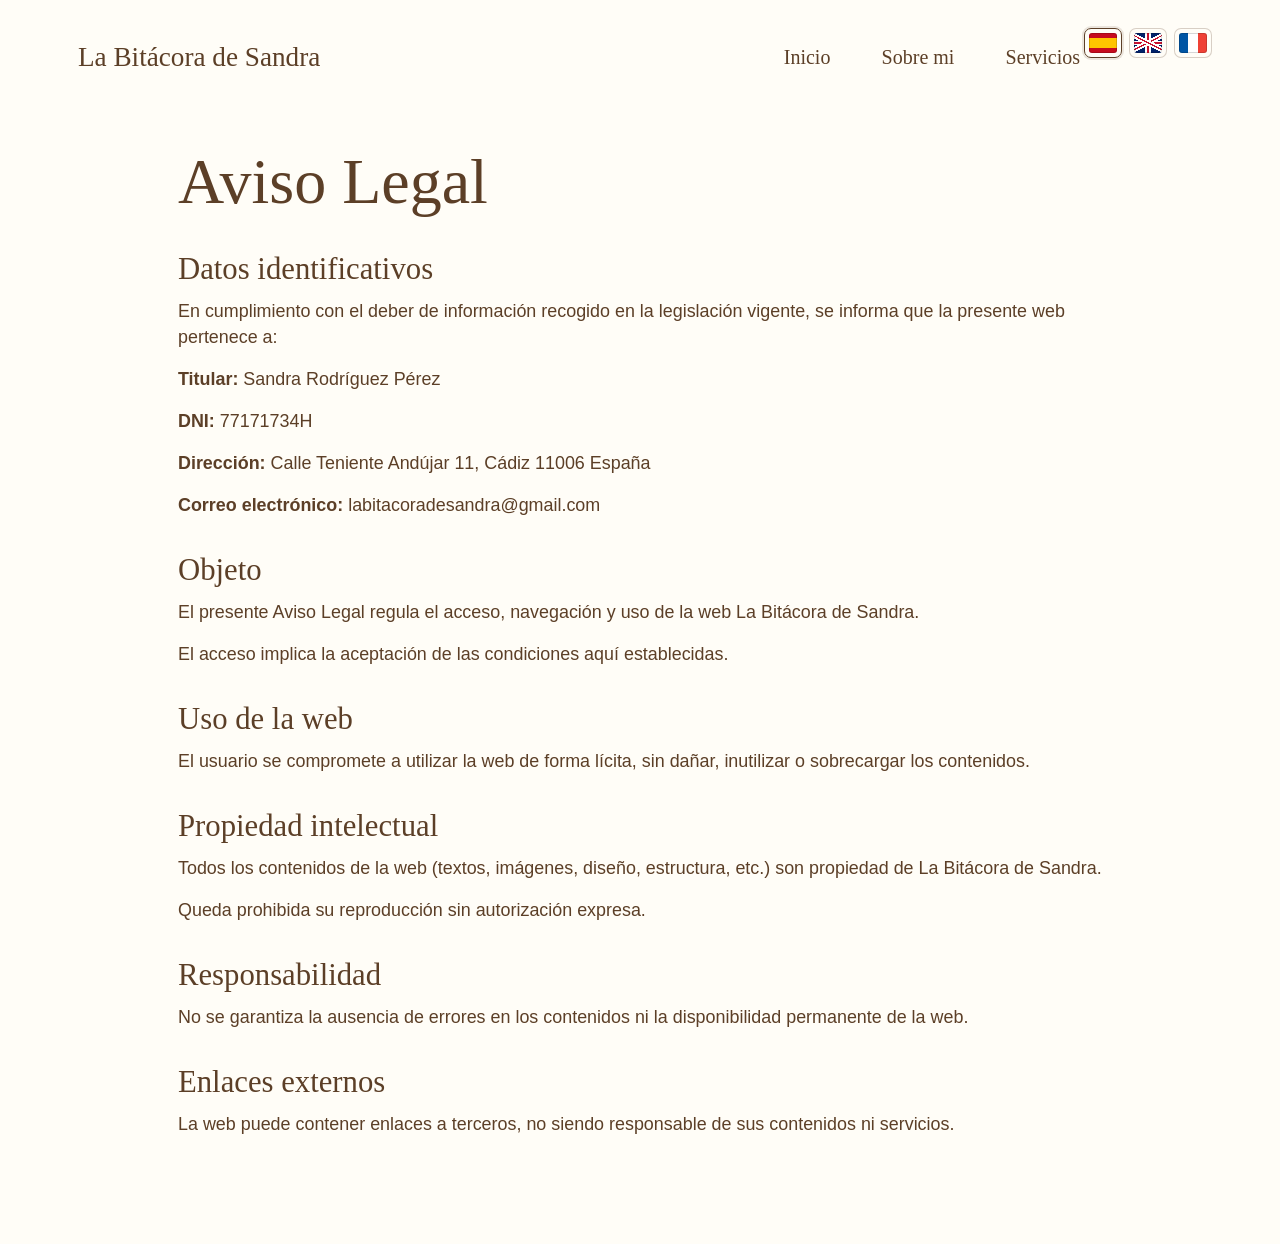
==== commit 7c6b8e60: "Add files via upload" ====
--- a/aviso-legal.html
+++ b/aviso-legal.html
@@ -18,9 +18,9 @@
         <a href="servicios.html">Servicios</a>
       </nav>
       <div class="language-switch" aria-label="Cambiar idioma">
-        <button type="button" data-lang-switch="es" aria-label="Español">🇪🇸</button>
-        <button type="button" data-lang-switch="en" aria-label="English">🇬🇧</button>
-        <button type="button" data-lang-switch="fr" aria-label="Français">🇫🇷</button>
+        <button type="button" data-lang-switch="es" aria-label="Español"><span class="flag flag-es" aria-hidden="true"></span></button>
+        <button type="button" data-lang-switch="en" aria-label="English"><span class="flag flag-gb" aria-hidden="true"></span></button>
+        <button type="button" data-lang-switch="fr" aria-label="Français"><span class="flag flag-fr" aria-hidden="true"></span></button>
       </div>
     </header>
 
--- a/styles.css
+++ b/styles.css
@@ -44,10 +44,10 @@
   position: relative;
   min-height: 218px;
   display: grid;
-  grid-template-columns: minmax(240px, 520px) 1fr 58px;
+  grid-template-columns: minmax(240px, 520px) 1fr;
   align-items: start;
   gap: 42px;
-  padding: 24px 72px 34px 32px;
+  padding: 24px 132px 34px 32px;
 }
 
 .brand {
@@ -65,11 +65,13 @@
 }
 
 .main-nav {
+  align-self: start;
   display: flex;
   align-items: center;
-  justify-content: flex-end;
+  justify-content: center;
   gap: clamp(32px, 5vw, 92px);
-  padding-top: 22px;
+  padding-top: 38px;
+  transform: translateX(-34px);
   font-family: Georgia, "Times New Roman", serif;
   font-size: clamp(1.25rem, 1.85vw, 1.9rem);
   white-space: nowrap;
@@ -96,15 +98,9 @@
   text-decoration: none;
 }
 
-.seal {
-  width: 44px;
-  margin-top: 26px;
-  opacity: 0.72;
-}
-
 .language-switch {
   position: absolute;
-  top: 18px;
+  top: 28px;
   right: 18px;
   display: inline-flex;
   gap: 7px;
@@ -112,24 +108,49 @@
 }
 
 .language-switch button {
-  width: 34px;
-  height: 34px;
+  width: 38px;
+  height: 30px;
   display: inline-flex;
   align-items: center;
   justify-content: center;
   border: 1px solid rgba(92, 63, 39, 0.24);
-  border-radius: 999px;
+  border-radius: 7px;
   background: rgba(255, 253, 247, 0.88);
   color: var(--brown);
   cursor: pointer;
-  font-size: 1.15rem;
   line-height: 1;
   padding: 0;
+  overflow: hidden;
 }
 
 .language-switch button.is-active {
   border-color: var(--brown);
   box-shadow: 0 0 0 2px rgba(92, 63, 39, 0.12);
+}
+
+.flag {
+  width: 28px;
+  height: 20px;
+  display: block;
+  border-radius: 3px;
+  box-shadow: inset 0 0 0 1px rgba(0, 0, 0, 0.16);
+}
+
+.flag-es {
+  background: linear-gradient(#c60b1e 0 25%, #ffc400 25% 75%, #c60b1e 75%);
+}
+
+.flag-fr {
+  background: linear-gradient(90deg, #0055a4 0 33.33%, #fff 33.33% 66.66%, #ef4135 66.66%);
+}
+
+.flag-gb {
+  background:
+    linear-gradient(27deg, transparent 43%, #fff 43% 49%, #c8102e 49% 53%, #fff 53% 59%, transparent 59%),
+    linear-gradient(-27deg, transparent 43%, #fff 43% 49%, #c8102e 49% 53%, #fff 53% 59%, transparent 59%),
+    linear-gradient(90deg, transparent 41%, #fff 41% 45%, #c8102e 45% 55%, #fff 55% 59%, transparent 59%),
+    linear-gradient(0deg, transparent 38%, #fff 38% 43%, #c8102e 43% 57%, #fff 57% 62%, transparent 62%),
+    #012169;
 }
 
 .hero {
@@ -447,6 +468,77 @@
   margin: 46px 0 0;
 }
 
+.faq-section {
+  padding: 28px clamp(70px, 8vw, 150px) 74px;
+}
+
+.faq-section h2 {
+  margin: 0 auto 38px;
+  text-align: center;
+  font-size: clamp(3.1rem, 4.8vw, 4.95rem);
+  line-height: 1;
+}
+
+.faq-list {
+  width: min(1160px, 100%);
+  margin: 0 auto;
+  columns: 2;
+  column-gap: 18px;
+}
+
+.faq-item {
+  background: rgba(247, 241, 232, 0.86);
+  border-radius: 28px;
+  color: var(--brown);
+  overflow: hidden;
+  break-inside: avoid;
+  margin: 0 0 12px;
+}
+
+.faq-item summary {
+  position: relative;
+  list-style: none;
+  cursor: pointer;
+  padding: 18px 58px 18px 26px;
+  font-family: Georgia, "Times New Roman", serif;
+  font-size: clamp(1.12rem, 1.35vw, 1.42rem);
+  line-height: 1.16;
+}
+
+.faq-item summary::-webkit-details-marker {
+  display: none;
+}
+
+.faq-item summary::after {
+  content: "+";
+  position: absolute;
+  right: 26px;
+  top: 50%;
+  transform: translateY(-50%);
+  font-family: Optima, Candara, "Trebuchet MS", Arial, sans-serif;
+  font-size: 1.7rem;
+  line-height: 1;
+}
+
+.faq-item[open] summary::after {
+  content: "-";
+}
+
+.faq-item p {
+  margin: 0;
+  padding: 0 26px 22px;
+  color: var(--brown-dark);
+  font-size: clamp(1rem, 1.12vw, 1.12rem);
+  line-height: 1.34;
+}
+
+.faq-item p a {
+  color: var(--brown);
+  font-weight: 700;
+  text-decoration: underline;
+  text-underline-offset: 3px;
+}
+
 .page-section {
   padding-top: 34px;
 }
@@ -626,9 +718,9 @@
 
 @media (max-width: 1300px) {
   .site-header {
-    grid-template-columns: minmax(260px, 390px) 1fr 42px;
+    grid-template-columns: minmax(260px, 390px) 1fr;
     gap: 24px;
-    padding: 24px 36px 34px 28px;
+    padding: 24px 132px 34px 28px;
   }
 
   .brand {
@@ -642,6 +734,7 @@
 
   .main-nav {
     gap: clamp(22px, 3.5vw, 46px);
+    transform: translateX(-18px);
   }
 
   .nav-cta {
@@ -772,10 +865,7 @@
     flex-wrap: wrap;
     gap: 24px;
     padding-top: 0;
-  }
-
-  .seal {
-    display: none;
+    transform: none;
   }
 
   .hero,
@@ -965,6 +1055,31 @@
     min-height: auto;
   }
 
+  .faq-section {
+    padding-left: 22px;
+    padding-right: 22px;
+  }
+
+  .faq-list {
+    columns: 1;
+  }
+
+  .faq-item {
+    border-radius: 24px;
+  }
+
+  .faq-item summary {
+    padding: 21px 58px 21px 24px;
+  }
+
+  .faq-item summary::after {
+    right: 24px;
+  }
+
+  .faq-item p {
+    padding: 0 24px 24px;
+  }
+
   .destination h2 {
     margin-bottom: 42px;
   }
--- a/styles.css
+++ b/styles.css
@@ -44,10 +44,10 @@
   position: relative;
   min-height: 218px;
   display: grid;
-  grid-template-columns: minmax(240px, 520px) 1fr 58px;
+  grid-template-columns: minmax(240px, 520px) 1fr;
   align-items: start;
   gap: 42px;
-  padding: 24px 72px 34px 32px;
+  padding: 24px 132px 34px 32px;
 }
 
 .brand {
@@ -65,11 +65,13 @@
 }
 
 .main-nav {
+  align-self: start;
   display: flex;
   align-items: center;
-  justify-content: flex-end;
+  justify-content: center;
   gap: clamp(32px, 5vw, 92px);
-  padding-top: 22px;
+  padding-top: 38px;
+  transform: translateX(-34px);
   font-family: Georgia, "Times New Roman", serif;
   font-size: clamp(1.25rem, 1.85vw, 1.9rem);
   white-space: nowrap;
@@ -96,15 +98,9 @@
   text-decoration: none;
 }
 
-.seal {
-  width: 44px;
-  margin-top: 26px;
-  opacity: 0.72;
-}
-
 .language-switch {
   position: absolute;
-  top: 18px;
+  top: 28px;
   right: 18px;
   display: inline-flex;
   gap: 7px;
@@ -112,24 +108,49 @@
 }
 
 .language-switch button {
-  width: 34px;
-  height: 34px;
+  width: 38px;
+  height: 30px;
   display: inline-flex;
   align-items: center;
   justify-content: center;
   border: 1px solid rgba(92, 63, 39, 0.24);
-  border-radius: 999px;
+  border-radius: 7px;
   background: rgba(255, 253, 247, 0.88);
   color: var(--brown);
   cursor: pointer;
-  font-size: 1.15rem;
   line-height: 1;
   padding: 0;
+  overflow: hidden;
 }
 
 .language-switch button.is-active {
   border-color: var(--brown);
   box-shadow: 0 0 0 2px rgba(92, 63, 39, 0.12);
+}
+
+.flag {
+  width: 28px;
+  height: 20px;
+  display: block;
+  border-radius: 3px;
+  box-shadow: inset 0 0 0 1px rgba(0, 0, 0, 0.16);
+}
+
+.flag-es {
+  background: linear-gradient(#c60b1e 0 25%, #ffc400 25% 75%, #c60b1e 75%);
+}
+
+.flag-fr {
+  background: linear-gradient(90deg, #0055a4 0 33.33%, #fff 33.33% 66.66%, #ef4135 66.66%);
+}
+
+.flag-gb {
+  background:
+    linear-gradient(27deg, transparent 43%, #fff 43% 49%, #c8102e 49% 53%, #fff 53% 59%, transparent 59%),
+    linear-gradient(-27deg, transparent 43%, #fff 43% 49%, #c8102e 49% 53%, #fff 53% 59%, transparent 59%),
+    linear-gradient(90deg, transparent 41%, #fff 41% 45%, #c8102e 45% 55%, #fff 55% 59%, transparent 59%),
+    linear-gradient(0deg, transparent 38%, #fff 38% 43%, #c8102e 43% 57%, #fff 57% 62%, transparent 62%),
+    #012169;
 }
 
 .hero {
@@ -447,6 +468,77 @@
   margin: 46px 0 0;
 }
 
+.faq-section {
+  padding: 28px clamp(70px, 8vw, 150px) 74px;
+}
+
+.faq-section h2 {
+  margin: 0 auto 38px;
+  text-align: center;
+  font-size: clamp(3.1rem, 4.8vw, 4.95rem);
+  line-height: 1;
+}
+
+.faq-list {
+  width: min(1160px, 100%);
+  margin: 0 auto;
+  columns: 2;
+  column-gap: 18px;
+}
+
+.faq-item {
+  background: rgba(247, 241, 232, 0.86);
+  border-radius: 28px;
+  color: var(--brown);
+  overflow: hidden;
+  break-inside: avoid;
+  margin: 0 0 12px;
+}
+
+.faq-item summary {
+  position: relative;
+  list-style: none;
+  cursor: pointer;
+  padding: 18px 58px 18px 26px;
+  font-family: Georgia, "Times New Roman", serif;
+  font-size: clamp(1.12rem, 1.35vw, 1.42rem);
+  line-height: 1.16;
+}
+
+.faq-item summary::-webkit-details-marker {
+  display: none;
+}
+
+.faq-item summary::after {
+  content: "+";
+  position: absolute;
+  right: 26px;
+  top: 50%;
+  transform: translateY(-50%);
+  font-family: Optima, Candara, "Trebuchet MS", Arial, sans-serif;
+  font-size: 1.7rem;
+  line-height: 1;
+}
+
+.faq-item[open] summary::after {
+  content: "-";
+}
+
+.faq-item p {
+  margin: 0;
+  padding: 0 26px 22px;
+  color: var(--brown-dark);
+  font-size: clamp(1rem, 1.12vw, 1.12rem);
+  line-height: 1.34;
+}
+
+.faq-item p a {
+  color: var(--brown);
+  font-weight: 700;
+  text-decoration: underline;
+  text-underline-offset: 3px;
+}
+
 .page-section {
   padding-top: 34px;
 }
@@ -626,9 +718,9 @@
 
 @media (max-width: 1300px) {
   .site-header {
-    grid-template-columns: minmax(260px, 390px) 1fr 42px;
+    grid-template-columns: minmax(260px, 390px) 1fr;
     gap: 24px;
-    padding: 24px 36px 34px 28px;
+    padding: 24px 132px 34px 28px;
   }
 
   .brand {
@@ -642,6 +734,7 @@
 
   .main-nav {
     gap: clamp(22px, 3.5vw, 46px);
+    transform: translateX(-18px);
   }
 
   .nav-cta {
@@ -772,10 +865,7 @@
     flex-wrap: wrap;
     gap: 24px;
     padding-top: 0;
-  }
-
-  .seal {
-    display: none;
+    transform: none;
   }
 
   .hero,
@@ -965,6 +1055,31 @@
     min-height: auto;
   }
 
+  .faq-section {
+    padding-left: 22px;
+    padding-right: 22px;
+  }
+
+  .faq-list {
+    columns: 1;
+  }
+
+  .faq-item {
+    border-radius: 24px;
+  }
+
+  .faq-item summary {
+    padding: 21px 58px 21px 24px;
+  }
+
+  .faq-item summary::after {
+    right: 24px;
+  }
+
+  .faq-item p {
+    padding: 0 24px 24px;
+  }
+
   .destination h2 {
     margin-bottom: 42px;
   }
